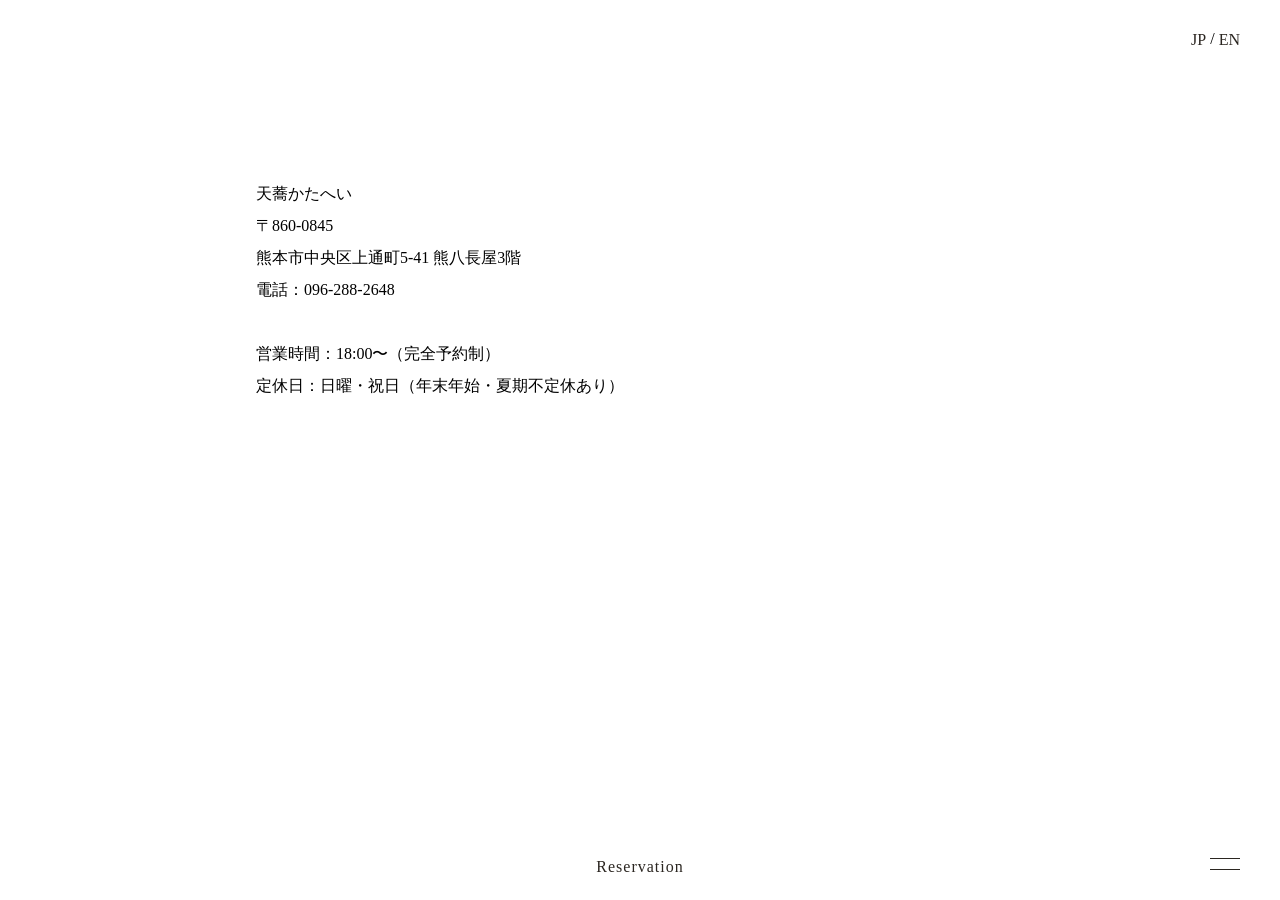
==== info.html @ 3621c2b4 "Add files via upload" ====
<!doctype html>
<html lang="ja" dir="ltr">

<head>
    <!-- TEST
    ウェブリンク
    img/favicon-32x32.svg
    ?●3 -->


	<meta charset="UTF-8">
	<meta http-equiv="X-UA-Compatible" content="IE=edge">
	<meta name="viewport" content="width=device-width, initial-scale=1.0">
	<meta name="format-detection" content="telephone=no">
	<title>TEST</title>
	<meta name="description"
		content="「天蕎かたへい」は、こだわりの蕎麦と天ぷらを楽しめる、落ち着いた雰囲気のお店です。素材の持ち味を大切にした丁寧な料理と、ゆっくりと食事を楽しめる空間が魅力。蕎麦好きはもちろん、上質な和食を味わいたい方にもおすすめです。
">
	<link rel="canonical" href="ウェブリンク/">
	<link rel="icon" sizes="192x192" href="img/favicon-32x32.svg" type="image/png">
	<link rel="shortcut icon" href="img/favicon-32x32.svg" type="image/png">
	<link rel="apple-touch-icon-precomposed" href="img/apple-touch-icon.svg">
	<meta name="msapplication-TileImage" content="img/favicon-32x32.svg">
	<meta name="msapplication-TileColor" content="#595757">

	<meta property="og:url" content="ウェブリンク/">
	<meta property="og:title" content="TEST">
	<meta property="og:type" content="website">
	<meta property="og:description"
		content="「天蕎かたへい」は、こだわりの蕎麦と天ぷらを楽しめる、落ち着いた雰囲気のお店です。素材の持ち味を大切にした丁寧な料理と、ゆっくりと食事を楽しめる空間が魅力。蕎麦好きはもちろん、上質な和食を味わいたい方にもおすすめです。
">
	<meta property="og:image" content="ウェブリンク/img/OGP_img.webp">
	<meta property="og:site_name" content="TEST">
	<meta property="og:locale" content="ja_JP" />

	<!-- css -->
	<link rel="stylesheet" href="css/cdn/reset.css">
	<link rel="stylesheet" href="css/cdn/swiper.css">

	<link rel="stylesheet" href="css/style.css?●3">

	<!-- js -->
	<script src="js/cdn/jquery.js?●3"></script>
	<script src="js/cdn/swiper.js?●3"></script>

    <!-- font -->
    <link
		href="https://fonts.googleapis.com/css2?family=Noto+Sans+JP:wght@400;700&family=Roboto:wght@400;700&display=swap"
		rel="stylesheet">
</head>


<body>


	<div class="hamburger">
		<button class="menu-toggle" id="menuToggle" aria-label="メニューを開く" aria-expanded="false">
			<span class="bar"></span>
			<span class="bar"></span>
		</button>
		<ul class="menu-list" id="menuList">
			<li><a href="message.html">MESSAGE</a></li>
			<li><a href="https://www.instagram.com/tensokatahei/">INSTAGRAM</a></li>
			<li><a href="info.html">INFO</a></li>
			<li><a href="photo.html">PHOTO</a></li>
		</ul>
	</div>

	<a class="reservation"
	href="reservation.html">Reservation</a>

	<div class="language-switch">
		<button type="button" data-lang="ja">JP</button>
		<span>/</span>
		<button type="button" data-lang="en">EN</button>
	</div>


	<!-- header -->
	<header class="header"></header>

	</header>
	<!-- header -->


	<!-- main -->
	<main  class="main">

		<div class="info">
			<div class="text">
				<p class="ja">
					天蕎かたへい
					<br>〒860-0845
					<br>熊本市中央区上通町5-41 熊八長屋3階 
					<br>電話：096-288-2648
					<br>
					<br>営業時間：18:00〜（完全予約制）
					<br>定休日：日曜・祝日（年末年始・夏期不定休あり）
					<br>　
				</p>
				<p class="en">
					Tenso Katahei
					<br>〒860-0845
					<br>5-41 Kamitori-machi, Chuo-ku, Kumamoto City, Kumamoto
					<br>Tel: 096-288-2648
					<br>
					<br>Hours: From 18:00 (Reservation required)
					<br>Closed: Sundays & Public Holidays
					<br>Additional irregular holidays may apply during the New Year and summer periods.
					<br>　
				</p>

			</div>

			<div class="map">
				<iframe src="https://www.google.com/maps/embed?pb=!1m18!1m12!1m3!1d3873.189259180158!2d130.70935477605056!3d32.80387538261233!2m3!1f0!2f0!3f0!3m2!1i1024!2i768!4f13.1!3m3!1m2!1s0x3540f5d0b34a7fe7%3A0x7b1da2dca8cfa050!2z5aSp6JWO44GL44Gf44G444GE!5e1!3m2!1sja!2sus!4v1788417337025!5m2!1sja!2sus"
				loading="lazy" referrerpolicy="strict-origin-when-cross-origin"></iframe>
			</div>
		</div>

	</main>
	<!-- main -->


	<!-- footer -->
	<footer class="footer">

	</footer>
	<!-- footer -->


	<script src="js/base.js?●3"></script>
	<script src="js/swi.js?●3"></script>
	


</body>

</html>
---- css/style.css ----
:root{
    --bg: #cfc8bd;
    --c1: #2b2621;
    --fontsize_1: 13px;
    --fontsize_2: 16px;

    /* ハンバーガーメニューボタン */
    --box-w: 30px;
    --box-h: 12px;
    --line-h: 1px;
    --x-angle: 0deg;
    --x-scale: 1;
    
}

@media screen and (min-width: 768px){
    :root{
        --fontsize_1: 16px;
    }
}



/*----------------------------------------------------------------------------------*/
/*----------------------------------------------------------------------------------*/
/*----------------------------------------------------------------------------------*/



/*----------------------------------------------------------------------------------*/
/*----------------------------------------------------------------------------------*/
/*----------------------------------------------------------------------------------*/



/* ハンバーガーメニューボタン */
.menu-toggle {
    position: absolute;
    right: 20px;
    bottom: 30px;
    width: var(--box-w);
    height: var(--box-h);
    cursor: pointer;
    background: none;
    border: none;
    padding: 0;
    display: block;

    z-index: 100;
}

.menu-toggle .bar {
    position: absolute;
    left: 0;
    width: var(--box-w);
    height: var(--line-h);
    background: var(--c1);
    transform-origin: center;
    transition: transform 0.45s cubic-bezier(0.65, 0, 0.35, 1);
}

.menu-toggle .bar:nth-child(1) { top: 0; }
.menu-toggle .bar:nth-child(2) { bottom: 0; }

/* ハンバーガーメニューボタン 開閉 */
.menu-toggle.is-open .bar:nth-child(1) {
    transform:
      translateY(calc((var(--box-h) - var(--line-h)) / 2))
      rotate(var(--x-angle))
      scaleX(var(--x-scale));
}

.menu-toggle.is-open .bar:nth-child(2) {
    transform:
      translateY(calc(-1 * (var(--box-h) - var(--line-h)) / 2))
      rotate(calc(-1 * var(--x-angle)))
      scaleX(var(--x-scale));
}

/* ハンバーガーメニューボタン メニュー項目 */
.menu-list {
    position: absolute;
    right: 20px;
    bottom: 90px;
    text-align: right;
    list-style: none;
    margin: 0;
    padding: 0;
    z-index: 2;
}

.menu-list li {
    margin-bottom: 26px;
    opacity: 0;
    transform: translateY(8px);
    transition: opacity 0.45s ease, transform 0.45s ease;
    pointer-events: none;
}

.menu-list li a {
    color: var(--c1);
    text-decoration: none;
    font-size: var(--fontsize_1);
    letter-spacing: 1px;
}

.menu-list li a:hover {
    opacity: 0.6;
}

/* ハンバーガーメニューボタン フェードイン */
.menu-toggle.is-open ~ .menu-list li {
    opacity: 1;
    transform: translateY(0);
    pointer-events: auto;
}

.menu-toggle.is-open ~ .menu-list li:nth-child(1) { transition-delay: 0.05s; }
.menu-toggle.is-open ~ .menu-list li:nth-child(2) { transition-delay: 0.12s; }
.menu-toggle.is-open ~ .menu-list li:nth-child(3) { transition-delay: 0.19s; }
.menu-toggle.is-open ~ .menu-list li:nth-child(4) { transition-delay: 0.26s; }

/* --------------------------------------- */
/* reservation */
.reservation{
    position: absolute;
    left: 50%;
    transform: translateX(-50%);
    bottom: 24px;
    color: var(--c1);
    text-decoration: none;
    font-size: var(--fontsize_1);
    letter-spacing: 1px;

    z-index: 100;
}

/* --------------------------------------- */
/* language-switch */
.language-switch {
    position: absolute;
    right: 20px;
    top: 30px;
    z-index: 100;
}

.language-switch button {
    color: var(--c1);
    background: none;
    border: none;
    padding: 0;
    cursor: pointer;
}

.en {
    display: none;
}



@media screen and (min-width: 768px){
    .menu-toggle {
        right: 40px;
    }

    .menu-list {
        right: 40px;
    }

    .language-switch {
        right: 40px;
    }

}

/*----------------------------------------------------------------------------------*/
/*----------------------------------------------------------------------------------*/
/*----------------------------------------------------------------------------------*/
/* message */


/* message-group */
.message-group{
    width: 90%;
    height: 80%;
    margin: 0 auto;
    padding: 0;

    position: fixed;
    top: 50%;
    left: 50%;
    transform: translate(-50%,-50%);

    overflow-y: auto;
    &::-webkit-scrollbar {
        display: none;
    }
    scrollbar-width: none;
    -ms-overflow-style: none;

    z-index: 1;
}

.message-group p{
    font-size: var(--fontsize_1);
    line-height: 2;
}

@media screen and (min-width: 768px){
    .message-group{
        width: 100%;
        height: 100%;
    }

    .message-group p{
        width: fit-content;
        margin: 100px auto;
    }
}



/*----------------------------------------------------------------------------------*/
/*----------------------------------------------------------------------------------*/
/*----------------------------------------------------------------------------------*/
/* info */

.info{
    width: 90%;
    height: 80%;
    margin: 0 auto;
    padding: 0;

    position: fixed;
    top: 50%;
    left: 50%;
    transform: translate(-50%,-50%);

    overflow-y: auto;
    &::-webkit-scrollbar {
        display: none;
    }
    scrollbar-width: none;
    -ms-overflow-style: none;

    z-index: 1;
}

.info > div{
    width: 100%;
    overflow: hidden;
}

/* .info > div.text{

} */

    .info > div.text p{
        font-size: var(--fontsize_1);
        line-height: 2;
    }

/* .info > div.map{
} */

    iframe[src*="www.google.com/maps/embed"] {
        aspect-ratio: 4 / 3;
        width: 100%;
        height: auto;
    }


@media screen and (min-width: 768px){
    .info{
        width: 60%;
        height: auto;
        margin: 0 auto;
        position: absolute;
        top: 50%;
        left: 50%;
        transform: translate(-50%,-50%);

        flex-direction: row;
    }

    .info > div{
        width: 50%;
    }
}


/*----------------------------------------------------------------------------------*/
/*----------------------------------------------------------------------------------*/
/*----------------------------------------------------------------------------------*/
/* photo */


.photo.swiper {
    width: 75%;
    height: 50%;
    margin: 0 auto;
    padding: 0;
    overflow: inherit;

    position: fixed;
    top: 50%;
    left: 50%;
    transform: translate(-50%,-50%);
}


.photo.swiper .swiper-wrapper{
    width: 100%;
}

.photo.swiper .swiper-slide {
    /* width: 90%;
    height: auto;
    margin: 0 auto;
    margin-left: 20px !important;
    padding: 0; */

    display: flex;
    justify-content: center;
    align-items: center;
    aspect-ratio: 4/3 !important;
}

.photo.swiper .swiper-slide img {
    width: 100%;
    height: 100%;
    object-fit: cover;
    display: block;
}



/*----------------------------------------------------------------------------------*/
/*----------------------------------------------------------------------------------*/
/*----------------------------------------------------------------------------------*/
/* reserve */

.reserve{
    width: 90%;
    height: auto;
    margin: 80px auto 0;
    padding: 0;
    position: relative;

    display: flex;
    flex-direction: column;

    text-align: center;
}

.reserve > p{
    font-size: var(--fontsize_1);
}

.box{
    width: 100%;
    height: auto;
    margin: 1rem auto 2.5rem;
    padding: 1rem 0;

    border: .5px solid #000;
}

.re_tel > a{
    width: 100%;
    display: flex;
    align-items: center;
    justify-content: center;
}

.re_tel > a p{
    font-size: 1,25em;
}

.re_tel > p{
    font-size: .5em;
}

.re_online{
    display: flex;
    flex-direction: row;
    justify-content: center;
    align-items: center;
}
.re_online.none{
    margin-bottom: 0 !important;
}

.re_online > div{
    width: 30% !important;
}

.re_online > div img{
    width: 30%;
}

.re_online > div.arw img{
    width: 25%;
}

.re_online > div.text{
    font-size: var(--fontsize_1);
}

.re_online > div.text span{
    font-size: .75em;
}


/* .re_online .img{
    width: 3rem;
    height: 3rem;
    aspect-ratio: 1/1;
}

.re_online .arw{
    width: 1rem;
    height: 1rem;
    aspect-ratio: 1/1;
} */

@media screen and (min-width: 768px){
    .reserve{
        width: 30%;
}
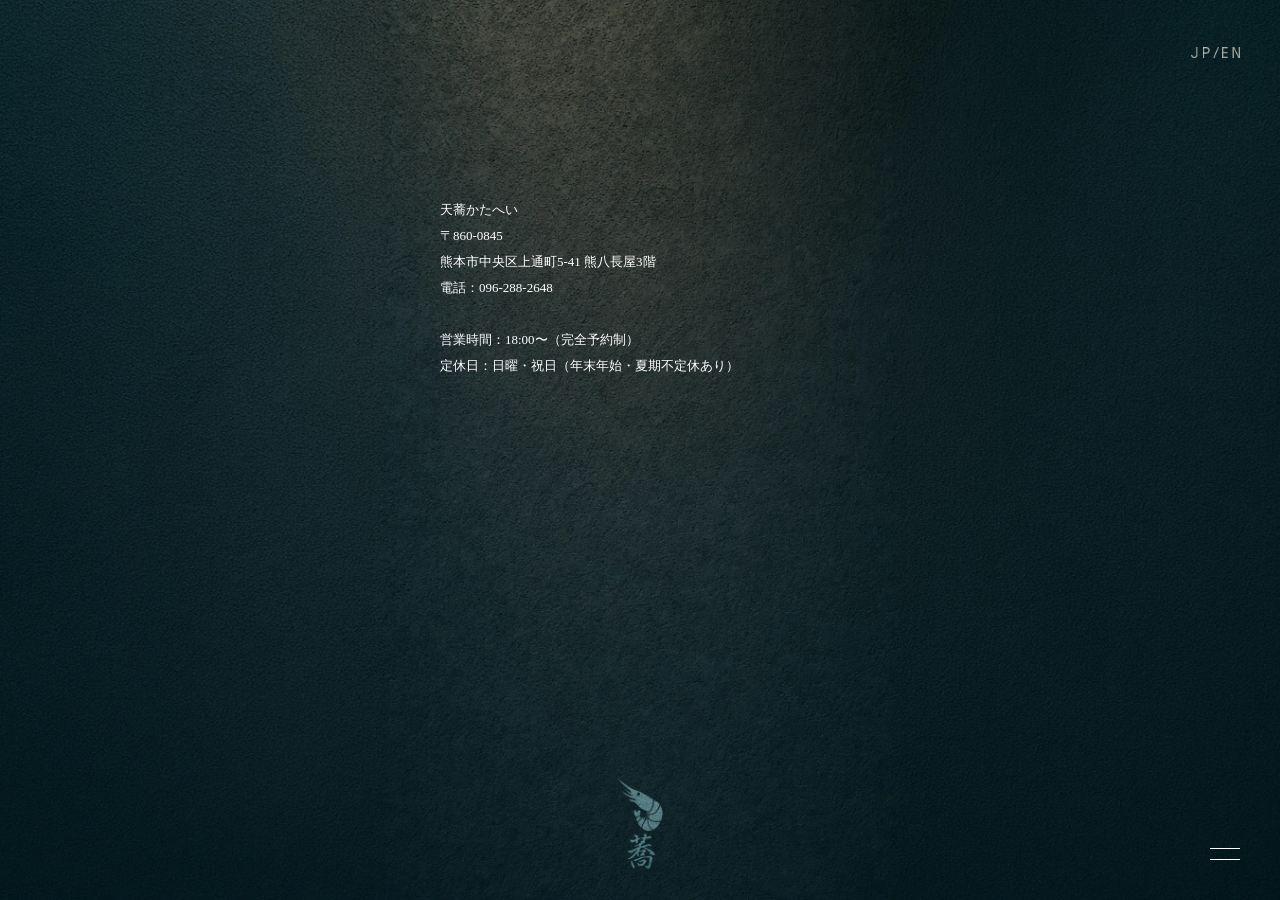
==== commit 9c6100c7: "Add files via upload" ====
--- a/info.html
+++ b/info.html
@@ -5,7 +5,7 @@
     <!-- TEST
     ウェブリンク
     img/favicon-32x32.svg
-    ?●3 -->
+    ?●4 -->
 
 
 	<meta charset="UTF-8">
@@ -37,11 +37,11 @@
 	<link rel="stylesheet" href="css/cdn/reset.css">
 	<link rel="stylesheet" href="css/cdn/swiper.css">
 
-	<link rel="stylesheet" href="css/style.css?●3">
+	<link rel="stylesheet" href="css/style.css?●4">
 
 	<!-- js -->
-	<script src="js/cdn/jquery.js?●3"></script>
-	<script src="js/cdn/swiper.js?●3"></script>
+	<script src="js/cdn/jquery.js?●4"></script>
+	<script src="js/cdn/swiper.js?●4"></script>
 
     <!-- font -->
     <link
@@ -59,20 +59,26 @@
 			<span class="bar"></span>
 		</button>
 		<ul class="menu-list" id="menuList">
-			<li><a href="message.html">MESSAGE</a></li>
-			<li><a href="https://www.instagram.com/tensokatahei/">INSTAGRAM</a></li>
-			<li><a href="info.html">INFO</a></li>
-			<li><a href="photo.html">PHOTO</a></li>
+			<li><a href="message.html">
+				<img class="" src="img/menu_message.webp" alt=""/></a></li>
+			<li><a href="https://www.instagram.com/tensokatahei/">
+				<img class="" src="img/menu_Instagram.webp" alt=""/></a></li>
+			<li><a href="info.html">
+				<img class="" src="img/menu_info.webp" alt=""/></a></li>
+			<li><a href="photo.html">
+				<img class="" src="img/menu_photo.webp" alt=""/></a></li>
 		</ul>
 	</div>
 
-	<a class="reservation"
-	href="reservation.html">Reservation</a>
+	<!-- <a class="reservation"
+	href="reservation.html">
+		<img class="" src="img/menu_reservation.webp" alt=""/>
+	</a> -->
 
 	<div class="language-switch">
-		<button type="button" data-lang="ja">JP</button>
-		<span>/</span>
-		<button type="button" data-lang="en">EN</button>
+		<button type="button" data-lang="ja"><img class="" src="img/photo_jp.webp" alt=""/></button>
+		<span><img class="" src="img/photo__.webp" alt=""/></span>
+		<button type="button" data-lang="en"><img class="" src="img/photo_en.webp" alt=""/></button>
 	</div>
 
 
@@ -129,10 +135,14 @@
 	<!-- footer -->
 
 
-	<script src="js/base.js?●3"></script>
-	<script src="js/swi.js?●3"></script>
+	<script src="js/base.js?●4"></script>
+	<script src="js/swi.js?●4"></script>
 	
-
+	<img
+		class="bg"
+		src="img/photo_bg.webp"
+		alt=""
+		/>
 
 </body>
 
--- a/css/style.css
+++ b/css/style.css
@@ -1,7 +1,8 @@
+
 
 :root{
-    --bg: #cfc8bd;
-    --c1: #2b2621;
+    --c1: #fff;
+    --c2: #000;
     --fontsize_1: 13px;
     --fontsize_2: 16px;
 
@@ -16,16 +17,52 @@
 
 @media screen and (min-width: 768px){
     :root{
-        --fontsize_1: 16px;
-    }
-}
-
-
-
-/*----------------------------------------------------------------------------------*/
-/*----------------------------------------------------------------------------------*/
-/*----------------------------------------------------------------------------------*/
-
+        
+    }
+}
+
+
+/*----------------------------------------------------------------------------------*/
+
+main{
+    z-index: 1;
+    position: relative;
+}
+
+
+/*----------------------------------------------------------------------------------*/
+/*----------------------------------------------------------------------------------*/
+/*----------------------------------------------------------------------------------*/
+
+.bg{
+    width: 101%;
+    height: 101%;
+    position: fixed;
+    top: 50%;
+    left: 50%;
+    transform: translate(-50%,-50%);
+    object-fit: cover;
+    z-index: 0;
+}
+
+a.reservation > img{
+    width: fit-content;
+    height: 15px;
+}
+
+.language-switch > button img,
+.language-switch > span img{
+    width: fit-content;
+    height: 11px;
+}
+.language-switch > span{
+    margin: 0 3px;
+}
+
+.menu-list a > img{
+    width: fit-content;
+    height: 11px;
+}
 
 
 /*----------------------------------------------------------------------------------*/
@@ -38,7 +75,7 @@
 .menu-toggle {
     position: absolute;
     right: 20px;
-    bottom: 30px;
+    bottom: 40px;
     width: var(--box-w);
     height: var(--box-h);
     cursor: pointer;
@@ -82,7 +119,7 @@
 .menu-list {
     position: absolute;
     right: 20px;
-    bottom: 90px;
+    bottom: 60px;
     text-align: right;
     list-style: none;
     margin: 0;
@@ -127,11 +164,7 @@
     position: absolute;
     left: 50%;
     transform: translateX(-50%);
-    bottom: 24px;
-    color: var(--c1);
-    text-decoration: none;
-    font-size: var(--fontsize_1);
-    letter-spacing: 1px;
+    bottom: 38px;
 
     z-index: 100;
 }
@@ -141,8 +174,13 @@
 .language-switch {
     position: absolute;
     right: 20px;
-    top: 30px;
+    top: 40px;
     z-index: 100;
+
+    display: flex;
+    flex-direction: row;
+    justify-content: center;
+    align-items: center;
 }
 
 .language-switch button {
@@ -179,10 +217,8 @@
 /*----------------------------------------------------------------------------------*/
 /* message */
 
-
-/* message-group */
-.message-group{
-    width: 90%;
+.message{
+    width: 100%;
     height: 80%;
     margin: 0 auto;
     padding: 0;
@@ -191,6 +227,10 @@
     top: 50%;
     left: 50%;
     transform: translate(-50%,-50%);
+
+    display: flex;
+    align-items: center;
+    justify-content: center;
 
     overflow-y: auto;
     &::-webkit-scrollbar {
@@ -202,21 +242,16 @@
     z-index: 1;
 }
 
-.message-group p{
-    font-size: var(--fontsize_1);
-    line-height: 2;
-}
-
-@media screen and (min-width: 768px){
-    .message-group{
-        width: 100%;
+.message img{
+    width: 75%;
+    height: auto;
+}
+
+@media screen and (min-width: 768px){
+    .message img{
+        width: fit-content;
         height: 100%;
     }
-
-    .message-group p{
-        width: fit-content;
-        margin: 100px auto;
-    }
 }
 
 
@@ -227,7 +262,7 @@
 /* info */
 
 .info{
-    width: 90%;
+    width: 100%;
     height: 80%;
     margin: 0 auto;
     padding: 0;
@@ -236,6 +271,11 @@
     top: 50%;
     left: 50%;
     transform: translate(-50%,-50%);
+
+    display: flex;
+    flex-direction: column;
+    justify-content: center;
+    align-items: center;
 
     overflow-y: auto;
     &::-webkit-scrollbar {
@@ -248,46 +288,28 @@
 }
 
 .info > div{
-    width: 100%;
+    width: 90%;
+    max-width: 400px;
+    margin: 0 auto;
     overflow: hidden;
-}
-
-/* .info > div.text{
-
-} */
-
-    .info > div.text p{
-        font-size: var(--fontsize_1);
-        line-height: 2;
-    }
-
-/* .info > div.map{
-} */
-
-    iframe[src*="www.google.com/maps/embed"] {
-        aspect-ratio: 4 / 3;
-        width: 100%;
-        height: auto;
-    }
-
+
+    color: var(--c1);
+    font-size: var(--fontsize_1);
+    line-height: 2;
+}
+
+iframe[src*="www.google.com/maps/embed"] {
+    aspect-ratio: 4 / 3;
+    width: 100%;
+    height: auto;
+}
 
 @media screen and (min-width: 768px){
     .info{
-        width: 60%;
-        height: auto;
-        margin: 0 auto;
-        position: absolute;
-        top: 50%;
-        left: 50%;
-        transform: translate(-50%,-50%);
-
-        flex-direction: row;
-    }
-
-    .info > div{
-        width: 50%;
-    }
-}
+        height: 75%;
+    }
+}
+
 
 
 /*----------------------------------------------------------------------------------*/
@@ -297,8 +319,8 @@
 
 
 .photo.swiper {
-    width: 75%;
-    height: 50%;
+    width: 100%;
+    height: fit-content;
     margin: 0 auto;
     padding: 0;
     overflow: inherit;
@@ -309,22 +331,15 @@
     transform: translate(-50%,-50%);
 }
 
-
 .photo.swiper .swiper-wrapper{
     width: 100%;
 }
 
 .photo.swiper .swiper-slide {
-    /* width: 90%;
-    height: auto;
-    margin: 0 auto;
-    margin-left: 20px !important;
-    padding: 0; */
-
-    display: flex;
-    justify-content: center;
-    align-items: center;
-    aspect-ratio: 4/3 !important;
+    display: flex;
+    justify-content: center;
+    align-items: center;
+    aspect-ratio: 1/1 !important;
 }
 
 .photo.swiper .swiper-slide img {
@@ -334,6 +349,11 @@
     display: block;
 }
 
+@media screen and (min-width: 768px){
+    .photo.swiper {
+        width: 30%;        
+    }
+}
 
 
 /*----------------------------------------------------------------------------------*/
@@ -342,29 +362,42 @@
 /* reserve */
 
 .reserve{
+    width: 100%;
+    height: 80%;
+    margin: 0 auto;
+    padding: 0;
+
+    position: fixed;
+    top: 50%;
+    left: 50%;
+    transform: translate(-50%,-50%);
+
+    display: flex;
+    flex-direction: column;
+    justify-content: center;
+    align-items: center;
+
+    overflow-y: auto;
+    &::-webkit-scrollbar {
+        display: none;
+    }
+    scrollbar-width: none;
+    -ms-overflow-style: none;
+
+    z-index: 1;
+
+    font-size: var(--fontsize_1);
+    text-align: center;
+    color: var(--c1);
+}
+
+.box{
     width: 90%;
     height: auto;
-    margin: 80px auto 0;
-    padding: 0;
-    position: relative;
-
-    display: flex;
-    flex-direction: column;
-
-    text-align: center;
-}
-
-.reserve > p{
-    font-size: var(--fontsize_1);
-}
-
-.box{
-    width: 100%;
-    height: auto;
-    margin: 1rem auto 2.5rem;
-    padding: 1rem 0;
-
-    border: .5px solid #000;
+    margin: 1rem auto;
+    padding: 1rem;
+
+    border: .5px solid #fff;
 }
 
 .re_tel > a{
@@ -411,19 +444,6 @@
 .re_online > div.text span{
     font-size: .75em;
 }
-
-
-/* .re_online .img{
-    width: 3rem;
-    height: 3rem;
-    aspect-ratio: 1/1;
-}
-
-.re_online .arw{
-    width: 1rem;
-    height: 1rem;
-    aspect-ratio: 1/1;
-} */
 
 @media screen and (min-width: 768px){
     .reserve{
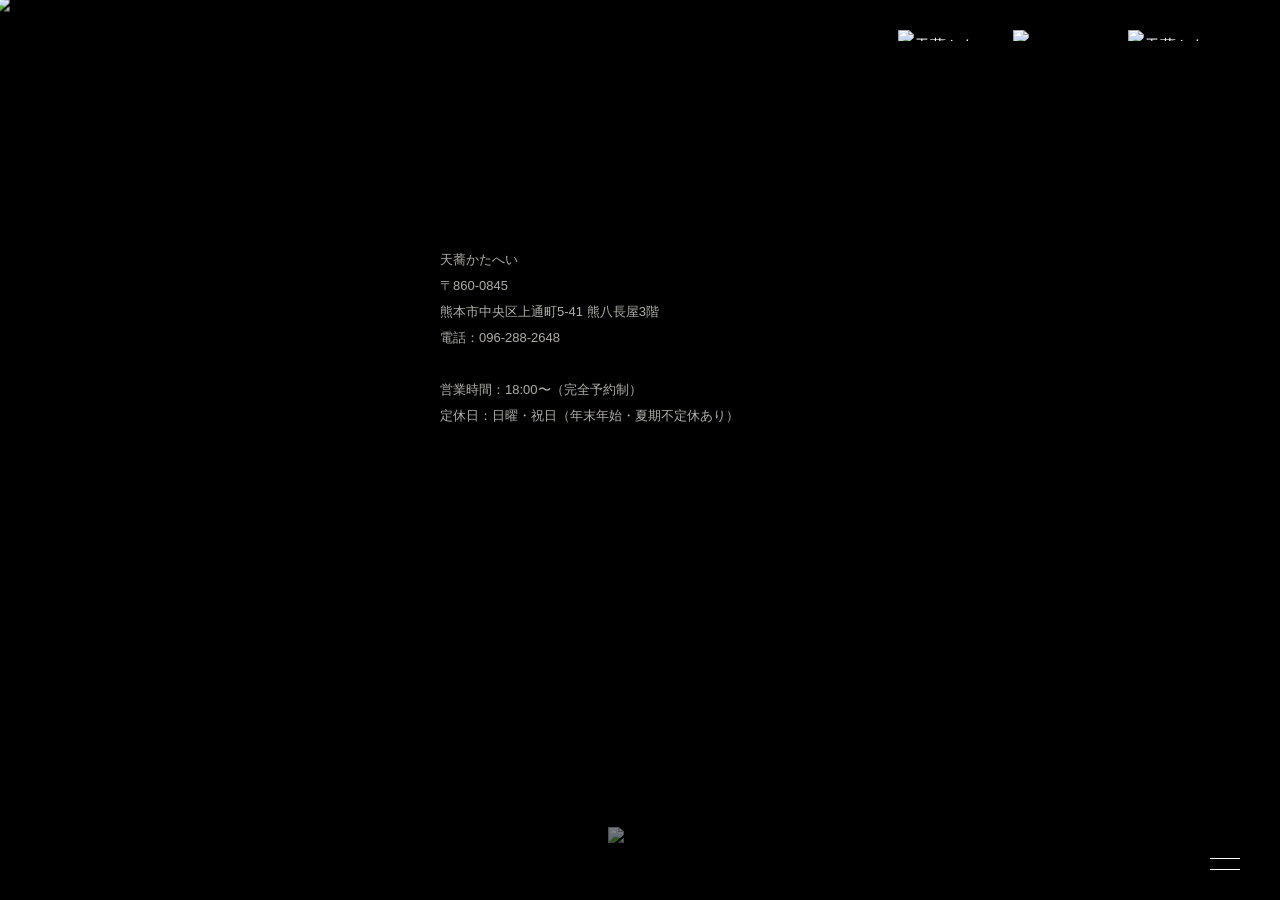
==== commit 3b49bb5a: "Add files via upload" ====
--- a/info.html
+++ b/info.html
@@ -5,7 +5,7 @@
     <!-- TEST
     ウェブリンク
     img/favicon-32x32.svg
-    ?●4 -->
+    ?●7 -->
 
 
 	<meta charset="UTF-8">
@@ -37,11 +37,11 @@
 	<link rel="stylesheet" href="css/cdn/reset.css">
 	<link rel="stylesheet" href="css/cdn/swiper.css">
 
-	<link rel="stylesheet" href="css/style.css?●4">
+	<link rel="stylesheet" href="css/style.css?●7">
 
 	<!-- js -->
-	<script src="js/cdn/jquery.js?●4"></script>
-	<script src="js/cdn/swiper.js?●4"></script>
+	<script src="js/cdn/jquery.js?●7"></script>
+	<script src="js/cdn/swiper.js?●7"></script>
 
     <!-- font -->
     <link
@@ -59,26 +59,33 @@
 			<span class="bar"></span>
 		</button>
 		<ul class="menu-list" id="menuList">
+			<li><a href="index.html">
+				<img class="" src="image/menu/HOME.webp" alt="HOME"/></a></li>
 			<li><a href="message.html">
-				<img class="" src="img/menu_message.webp" alt=""/></a></li>
+				<img class="" src="image/menu/MESSAGE.webp" alt="MESSAGE"/></a></li>
+			<li><a href="info.html">
+				<img class="" src="image/menu/INFO.webp" alt="INFO"/></a></li>
+			<li><a href="reservation.html">
+				<img class="" src="image/menu/RESERVATION.webp" alt="RESERVATION"/></a></li>
 			<li><a href="https://www.instagram.com/tensokatahei/">
-				<img class="" src="img/menu_Instagram.webp" alt=""/></a></li>
-			<li><a href="info.html">
-				<img class="" src="img/menu_info.webp" alt=""/></a></li>
+				<img class="" src="image/menu/INSTAGRAM.webp" alt="INSTAGRAM"/></a></li>
 			<li><a href="photo.html">
-				<img class="" src="img/menu_photo.webp" alt=""/></a></li>
+				<img class="" src="image/menu/PHOTO.webp" alt="PHOTO"/></a></li>
 		</ul>
 	</div>
 
-	<!-- <a class="reservation"
-	href="reservation.html">
-		<img class="" src="img/menu_reservation.webp" alt=""/>
-	</a> -->
+	<a class="reservation"
+	href="index.html">
+		<img class="home" src="image/menu/logo.webp" alt="HOME"/>
+	</a>
 
 	<div class="language-switch">
-		<button type="button" data-lang="ja"><img class="" src="img/photo_jp.webp" alt=""/></button>
-		<span><img class="" src="img/photo__.webp" alt=""/></span>
-		<button type="button" data-lang="en"><img class="" src="img/photo_en.webp" alt=""/></button>
+		<button type="button" data-lang="ja"><img class="" 
+			src="image/all_j_jp_en.webp" alt="天蕎かたへい"/></button>
+		<span><img class="" 
+			src="image/all___jp_en.webp" alt="天蕎かたへい"/></span>
+		<button type="button" data-lang="en"><img class="" 
+			src="image/all_e_jp_en.webp" alt="天蕎かたへい"/></button>
 	</div>
 
 
@@ -92,35 +99,29 @@
 	<!-- main -->
 	<main  class="main">
 
-		<div class="info">
+		<div class="fixebox info">
 			<div class="text">
-				<p class="ja">
-					天蕎かたへい
-					<br>〒860-0845
-					<br>熊本市中央区上通町5-41 熊八長屋3階 
-					<br>電話：096-288-2648
-					<br>
-					<br>営業時間：18:00〜（完全予約制）
-					<br>定休日：日曜・祝日（年末年始・夏期不定休あり）
-					<br>　
+				<p>
+					<span  class="ja">
+						天蕎かたへい<br>〒860-0845<br>熊本市中央区上通町5-41 熊八長屋3階<br>電話：<a href="tel:096-288-2648">096-288-2648</a><br><br>営業時間：18:00〜（完全予約制）<br>定休日：日曜・祝日（年末年始・夏期不定休あり）<br>　
+					</span>
+					<span  class="en">
+						Tenso Katahei<br>〒860-0845<br>5-41 Kamitori-machi, Chuo-ku, Kumamoto City, Kumamoto<br>Tel : <a href="tel:096-288-2648">096-288-2648</a><br><br>Hours : From 18:00 (Reservation required)<br>Closed : Sundays & Public Holidays<br>Additional irregular holidays may apply during the New Year and summer periods.<br>　
+					</span>
 				</p>
-				<p class="en">
-					Tenso Katahei
-					<br>〒860-0845
-					<br>5-41 Kamitori-machi, Chuo-ku, Kumamoto City, Kumamoto
-					<br>Tel: 096-288-2648
-					<br>
-					<br>Hours: From 18:00 (Reservation required)
-					<br>Closed: Sundays & Public Holidays
-					<br>Additional irregular holidays may apply during the New Year and summer periods.
-					<br>　
-				</p>
-
 			</div>
 
 			<div class="map">
-				<iframe src="https://www.google.com/maps/embed?pb=!1m18!1m12!1m3!1d3873.189259180158!2d130.70935477605056!3d32.80387538261233!2m3!1f0!2f0!3f0!3m2!1i1024!2i768!4f13.1!3m3!1m2!1s0x3540f5d0b34a7fe7%3A0x7b1da2dca8cfa050!2z5aSp6JWO44GL44Gf44G444GE!5e1!3m2!1sja!2sus!4v1788417337025!5m2!1sja!2sus"
+				<iframe src="https://www.google.com/maps/embed?pb=!1m18!1m12!1m3!1d3353.562008944482!2d130.70935477566385!3d32.80387087365248!2m3!1f0!2f0!3f0!3m2!1i1024!2i768!4f13.1!3m3!1m2!1s0x3540f5d0b34a7fe7%3A0x7b1da2dca8cfa050!2z5aSp6JWO44GL44Gf44G444GE!5e0!3m2!1sja!2sjp!4v1788482009441!5m2!1sja!2sjp"
 				loading="lazy" referrerpolicy="strict-origin-when-cross-origin"></iframe>
+
+				<!-- <iframe src="https://www.google.com/maps/embed?pb=!1m18!1m12!1m3!1d3353.562008944482!2d130.70935477566385!3d32.80387087365248!2m3!1f0!2f0!3f0!3m2!1i1024!2i768!4f13.1!3m3!1m2!1s0x3540f5d0b34a7fe7%3A0x7b1da2dca8cfa050!2z5aSp6JWO44GL44Gf44G444GE!5e0!3m2!1sja!2sjp!4v1788482009441!5m2!1sja!2sjp"
+				loading="lazy" referrerpolicy="strict-origin-when-cross-origin"
+				style="filter:grayscale(100%);-webkit-filter:grayscale(100%)"></iframe> -->
+
+				<!-- <iframe src="https://www.google.com/maps/embed?pb=!1m18!1m12!1m3!1d3353.562008944482!2d130.70935477566385!3d32.80387087365248!2m3!1f0!2f0!3f0!3m2!1i1024!2i768!4f13.1!3m3!1m2!1s0x3540f5d0b34a7fe7%3A0x7b1da2dca8cfa050!2z5aSp6JWO44GL44Gf44G444GE!5e0!3m2!1sja!2sjp!4v1788482009441!5m2!1sja!2sjp"
+				loading="lazy" referrerpolicy="strict-origin-when-cross-origin"
+				style="filter: grayscale(100%) invert(93%) sepia(34%) hue-rotate(151deg) saturate(381%) brightness(86%) contrast(89%);"></iframe> -->
 			</div>
 		</div>
 
@@ -135,14 +136,11 @@
 	<!-- footer -->
 
 
-	<script src="js/base.js?●4"></script>
-	<script src="js/swi.js?●4"></script>
-	
-	<img
-		class="bg"
-		src="img/photo_bg.webp"
-		alt=""
-		/>
+	<img class="bg" src="image/all_bg.webp" alt="天蕎かたへい"/>
+
+
+	<script src="js/base.js?●7"></script>
+	<script src="js/swi.js?●7"></script>
 
 </body>
 
--- a/css/style.css
+++ b/css/style.css
@@ -1,8 +1,7 @@
-
-
 :root{
     --c1: #fff;
     --c2: #000;
+    --c3: #b0afa8;
     --fontsize_1: 13px;
     --fontsize_2: 16px;
 
@@ -15,25 +14,38 @@
     
 }
 
-@media screen and (min-width: 768px){
+/* @media screen and (min-width: 768px){
     :root{
         
     }
-}
-
-
-/*----------------------------------------------------------------------------------*/
+} */
+
+/* --------------------------------------- */
+/* --------------------------------------- */
+/* --------------------------------------- */
+
+body{
+    font-family: 'Roboto', 'Noto Sans JP', sans-serif;
+    background: #000;
+    line-height: 2;
+}
 
 main{
+    overflow: hidden;
     z-index: 1;
     position: relative;
 }
 
-
-/*----------------------------------------------------------------------------------*/
-/*----------------------------------------------------------------------------------*/
-/*----------------------------------------------------------------------------------*/
-
+.pc{display: none;}
+.sp{display: block;}
+
+@media screen and (min-width: 768px){
+    .pc{display: block !important;}
+    .sp{display: none !important;}
+}
+
+/* --------------------------------------- */
+/* bg */
 .bg{
     width: 101%;
     height: 101%;
@@ -45,14 +57,21 @@
     z-index: 0;
 }
 
+/* --------------------------------------- */
+/* menu */
 a.reservation > img{
-    width: fit-content;
+    width: auto;
     height: 15px;
+}
+
+a.reservation > img.home{
+    height: 45px;
+    opacity: .5;
 }
 
 .language-switch > button img,
 .language-switch > span img{
-    width: fit-content;
+    width: auto;
     height: 11px;
 }
 .language-switch > span{
@@ -60,22 +79,31 @@
 }
 
 .menu-list a > img{
-    width: fit-content;
+    width: auto;
     height: 11px;
-}
-
-
-/*----------------------------------------------------------------------------------*/
-/*----------------------------------------------------------------------------------*/
-/*----------------------------------------------------------------------------------*/
-
-
-
+    position: relative;
+    z-index: 1;
+}
+
+/* --------------------------------------- */
+/* reservation */
+.reservation{
+    position: absolute;
+    left: 50%;
+    transform: translateX(-50%);
+    bottom: 28px;
+
+    display: flex;
+
+    z-index: 100;
+}
+
+/* --------------------------------------- */
 /* ハンバーガーメニューボタン */
 .menu-toggle {
-    position: absolute;
-    right: 20px;
-    bottom: 40px;
+    position: fixed;
+    right: 15px;
+    bottom: 30px;
     width: var(--box-w);
     height: var(--box-h);
     cursor: pointer;
@@ -100,6 +128,7 @@
 .menu-toggle .bar:nth-child(1) { top: 0; }
 .menu-toggle .bar:nth-child(2) { bottom: 0; }
 
+/* --------------------------------------- */
 /* ハンバーガーメニューボタン 開閉 */
 .menu-toggle.is-open .bar:nth-child(1) {
     transform:
@@ -115,10 +144,11 @@
       scaleX(var(--x-scale));
 }
 
+/* --------------------------------------- */
 /* ハンバーガーメニューボタン メニュー項目 */
 .menu-list {
-    position: absolute;
-    right: 20px;
+    position: fixed;
+    right: 15px;
     bottom: 60px;
     text-align: right;
     list-style: none;
@@ -140,12 +170,35 @@
     text-decoration: none;
     font-size: var(--fontsize_1);
     letter-spacing: 1px;
+
+    position: relative;
+    display: inline-block;
+}
+
+/* あああああああああああああああああああああああああああああああああああああああああ */
+/* あああああああああああああああああああああああああああああああああああああああああ */
+/* あああああああああああああああああああああああああああああああああああああああああ */
+/* あああああああああああああああああああああああああああああああああああああああああ */
+/* あああああああああああああああああああああああああああああああああああああああああ */
+/* あああああああああああああああああああああああああああああああああああああああああ */
+
+.menu-list li a::before {
+    content: "";
+    position: absolute;
+    left: -2px;
+    top: 16px;
+    width: 100%;
+    height: 15px;
+    background: #000;
+    opacity: .25;
+    z-index: 0;
 }
 
 .menu-list li a:hover {
     opacity: 0.6;
 }
 
+/* --------------------------------------- */
 /* ハンバーガーメニューボタン フェードイン */
 .menu-toggle.is-open ~ .menu-list li {
     opacity: 1;
@@ -154,27 +207,18 @@
 }
 
 .menu-toggle.is-open ~ .menu-list li:nth-child(1) { transition-delay: 0.05s; }
-.menu-toggle.is-open ~ .menu-list li:nth-child(2) { transition-delay: 0.12s; }
-.menu-toggle.is-open ~ .menu-list li:nth-child(3) { transition-delay: 0.19s; }
-.menu-toggle.is-open ~ .menu-list li:nth-child(4) { transition-delay: 0.26s; }
-
-/* --------------------------------------- */
-/* reservation */
-.reservation{
-    position: absolute;
-    left: 50%;
-    transform: translateX(-50%);
-    bottom: 38px;
-
-    z-index: 100;
-}
+.menu-toggle.is-open ~ .menu-list li:nth-child(2) { transition-delay: 0.10s; }
+.menu-toggle.is-open ~ .menu-list li:nth-child(3) { transition-delay: 0.15s; }
+.menu-toggle.is-open ~ .menu-list li:nth-child(4) { transition-delay: 0.20s; }
+.menu-toggle.is-open ~ .menu-list li:nth-child(5) { transition-delay: 0.25s; }
+.menu-toggle.is-open ~ .menu-list li:nth-child(6) { transition-delay: 0.30s; }
 
 /* --------------------------------------- */
 /* language-switch */
 .language-switch {
     position: absolute;
-    right: 20px;
-    top: 40px;
+    right: 15px;
+    top: 30px;
     z-index: 100;
 
     display: flex;
@@ -189,13 +233,16 @@
     border: none;
     padding: 0;
     cursor: pointer;
-}
-
+    display: inline;
+}
+
+.language-switch button,
+.language-switch span{
+    display: flex;
+}
 .en {
     display: none;
 }
-
-
 
 @media screen and (min-width: 768px){
     .menu-toggle {
@@ -212,14 +259,11 @@
 
 }
 
-/*----------------------------------------------------------------------------------*/
-/*----------------------------------------------------------------------------------*/
-/*----------------------------------------------------------------------------------*/
-/* message */
-
-.message{
-    width: 100%;
-    height: 80%;
+/* --------------------------------------- */
+/* fixebox */
+.fixebox{
+    width: 100%;
+    height: 75%;
     margin: 0 auto;
     padding: 0;
 
@@ -242,85 +286,85 @@
     z-index: 1;
 }
 
-.message img{
-    width: 75%;
-    height: auto;
-}
-
-@media screen and (min-width: 768px){
-    .message img{
-        width: fit-content;
-        height: 100%;
-    }
-}
-
-
-
-/*----------------------------------------------------------------------------------*/
-/*----------------------------------------------------------------------------------*/
-/*----------------------------------------------------------------------------------*/
-/* info */
-
-.info{
-    width: 100%;
-    height: 80%;
+/*----------------------------------------------------------------------------------*/
+/*----------------------------------------------------------------------------------*/
+/*----------------------------------------------------------------------------------*/
+/* index */
+
+.index.swiper {
+    width: 100%;
+    height: 100%;
     margin: 0 auto;
     padding: 0;
+    overflow: inherit;
 
     position: fixed;
     top: 50%;
     left: 50%;
     transform: translate(-50%,-50%);
 
-    display: flex;
-    flex-direction: column;
+    z-index: 1;
+}
+
+.index.swiper .swiper-slide {
+    display: flex;
     justify-content: center;
     align-items: center;
-
-    overflow-y: auto;
-    &::-webkit-scrollbar {
-        display: none;
-    }
-    scrollbar-width: none;
-    -ms-overflow-style: none;
-
-    z-index: 1;
-}
-
-.info > div{
+}
+
+.index.swiper .swiper-slide img {
+    width: 100%;
+    height: 100%;
+    object-fit: cover;
+    display: block;
+}
+
+/*----------------------------------------------------------------------------------*/
+/*----------------------------------------------------------------------------------*/
+/*----------------------------------------------------------------------------------*/
+/* message */
+
+.fixebox.message img{
+    width: auto;
+    height: 100%;
+}
+
+/*----------------------------------------------------------------------------------*/
+/*----------------------------------------------------------------------------------*/
+/*----------------------------------------------------------------------------------*/
+/* info */
+
+.fixebox.info{
+    align-items: center !important;
+    justify-content: center !important;
+    flex-direction: column !important;
+}
+
+.fixebox.info > div{
     width: 90%;
     max-width: 400px;
     margin: 0 auto;
+    padding: 0;
     overflow: hidden;
 
-    color: var(--c1);
+    color: var(--c3);
     font-size: var(--fontsize_1);
-    line-height: 2;
 }
 
 iframe[src*="www.google.com/maps/embed"] {
-    aspect-ratio: 4 / 3;
+    aspect-ratio: 4 / 2;
     width: 100%;
     height: auto;
 }
 
-@media screen and (min-width: 768px){
-    .info{
-        height: 75%;
-    }
-}
-
-
-
 /*----------------------------------------------------------------------------------*/
 /*----------------------------------------------------------------------------------*/
 /*----------------------------------------------------------------------------------*/
 /* photo */
 
-
 .photo.swiper {
     width: 100%;
-    height: fit-content;
+    height: auto;
     margin: 0 auto;
     padding: 0;
     overflow: inherit;
@@ -361,91 +405,68 @@
 /*----------------------------------------------------------------------------------*/
 /* reserve */
 
-.reserve{
-    width: 100%;
-    height: 80%;
+.fixebox.reserve{
+    align-items: center !important;
+    justify-content: center !important;
+    flex-direction: column !important;
+
+    font-size: var(--fontsize_1);
+    color: var(--c3);
+}
+
+.fixebox.reserve .reservebox:nth-child(n + 2){
+    margin-top: 1rem;
+}
+
+.reservebox{
+    width: 90%;
+    max-width: 400px;
     margin: 0 auto;
-    padding: 0;
-
-    position: fixed;
-    top: 50%;
-    left: 50%;
-    transform: translate(-50%,-50%);
-
-    display: flex;
-    flex-direction: column;
-    justify-content: center;
-    align-items: center;
-
-    overflow-y: auto;
-    &::-webkit-scrollbar {
-        display: none;
-    }
-    scrollbar-width: none;
-    -ms-overflow-style: none;
-
-    z-index: 1;
-
-    font-size: var(--fontsize_1);
+    padding: 1rem;
+    overflow: hidden;
+
     text-align: center;
-    color: var(--c1);
-}
-
-.box{
-    width: 90%;
-    height: auto;
-    margin: 1rem auto;
-    padding: 1rem;
-
-    border: .5px solid #fff;
-}
-
-.re_tel > a{
-    width: 100%;
+
+    border: 1px solid #b0afa8;
+}
+
+.reservebox > a{
     display: flex;
     align-items: center;
     justify-content: center;
-}
-
-.re_tel > a p{
-    font-size: 1,25em;
-}
-
-.re_tel > p{
-    font-size: .5em;
-}
-
-.re_online{
-    display: flex;
-    flex-direction: row;
-    justify-content: center;
-    align-items: center;
-}
-.re_online.none{
-    margin-bottom: 0 !important;
-}
-
-.re_online > div{
-    width: 30% !important;
-}
-
-.re_online > div img{
-    width: 30%;
-}
-
-.re_online > div.arw img{
-    width: 25%;
-}
-
-.re_online > div.text{
-    font-size: var(--fontsize_1);
-}
-
-.re_online > div.text span{
-    font-size: .75em;
-}
-
-@media screen and (min-width: 768px){
-    .reserve{
-        width: 30%;
+    position: relative;
+}
+
+.reservebox > a p{font-size: 1.5em;}
+.reservebox.tel > a img{
+    width: 1.25rem;
+    height: auto;
+}
+.reservebox.onl > a img:nth-child(1) {
+    width: auto;
+    height: 1.25rem;
+    margin-bottom: .25rem;
+}
+.reservebox.onl > a img:nth-child(2) {
+    width: 1.5rem;
+    height: auto;
+}
+.reservebox .sbtitle{font-size: .75em;}
+
+.tenmetu{
+    position: absolute;
+    top: 50%;
+    right: 7.5%;
+    transform: translateY(-50%);
+    animation-name: smooth-fadein-out;
+    animation-duration: 1.5s;
+    animation-timing-function: ease;
+    animation-delay: 0s;
+    animation-iteration-count: infinite;
+    animation-direction: alternate;
+}
+
+@keyframes smooth-fadein-out {
+  0% {opacity: 0;}
+  100% {opacity: 1;}
 }
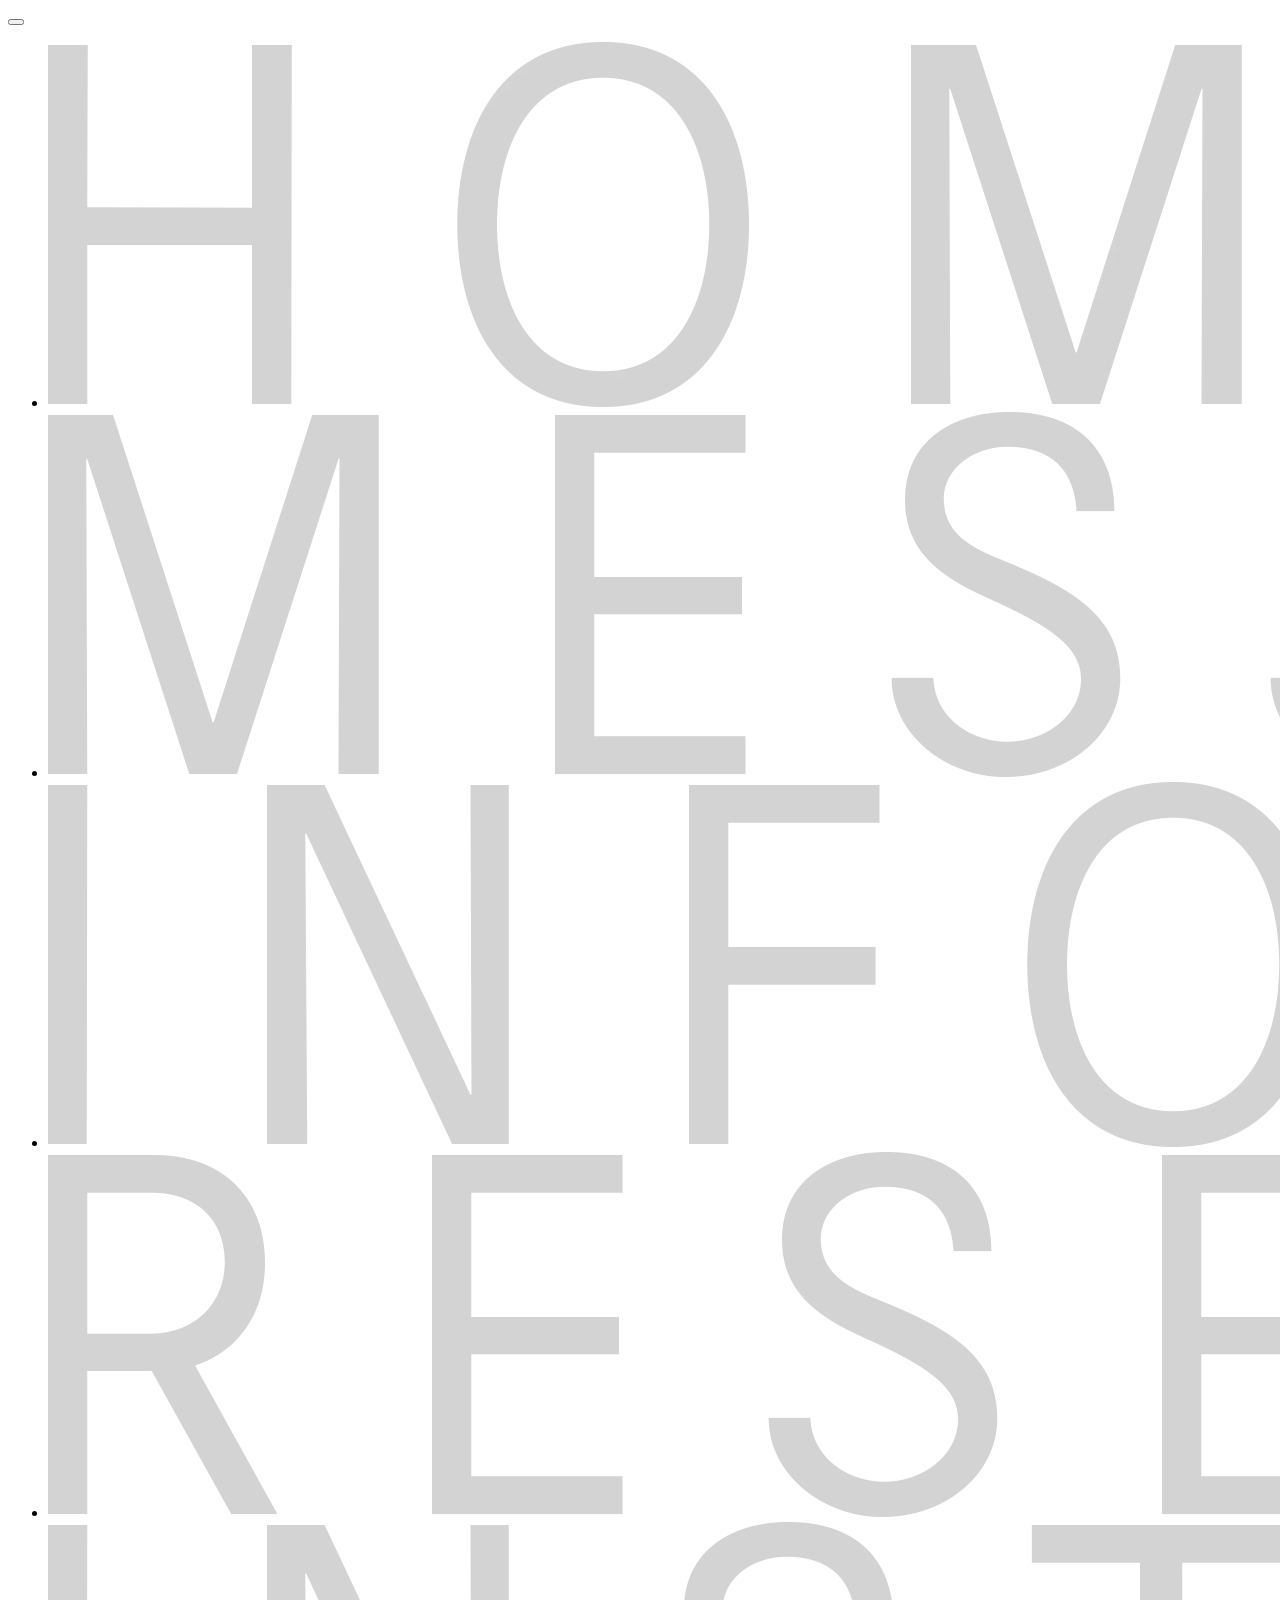
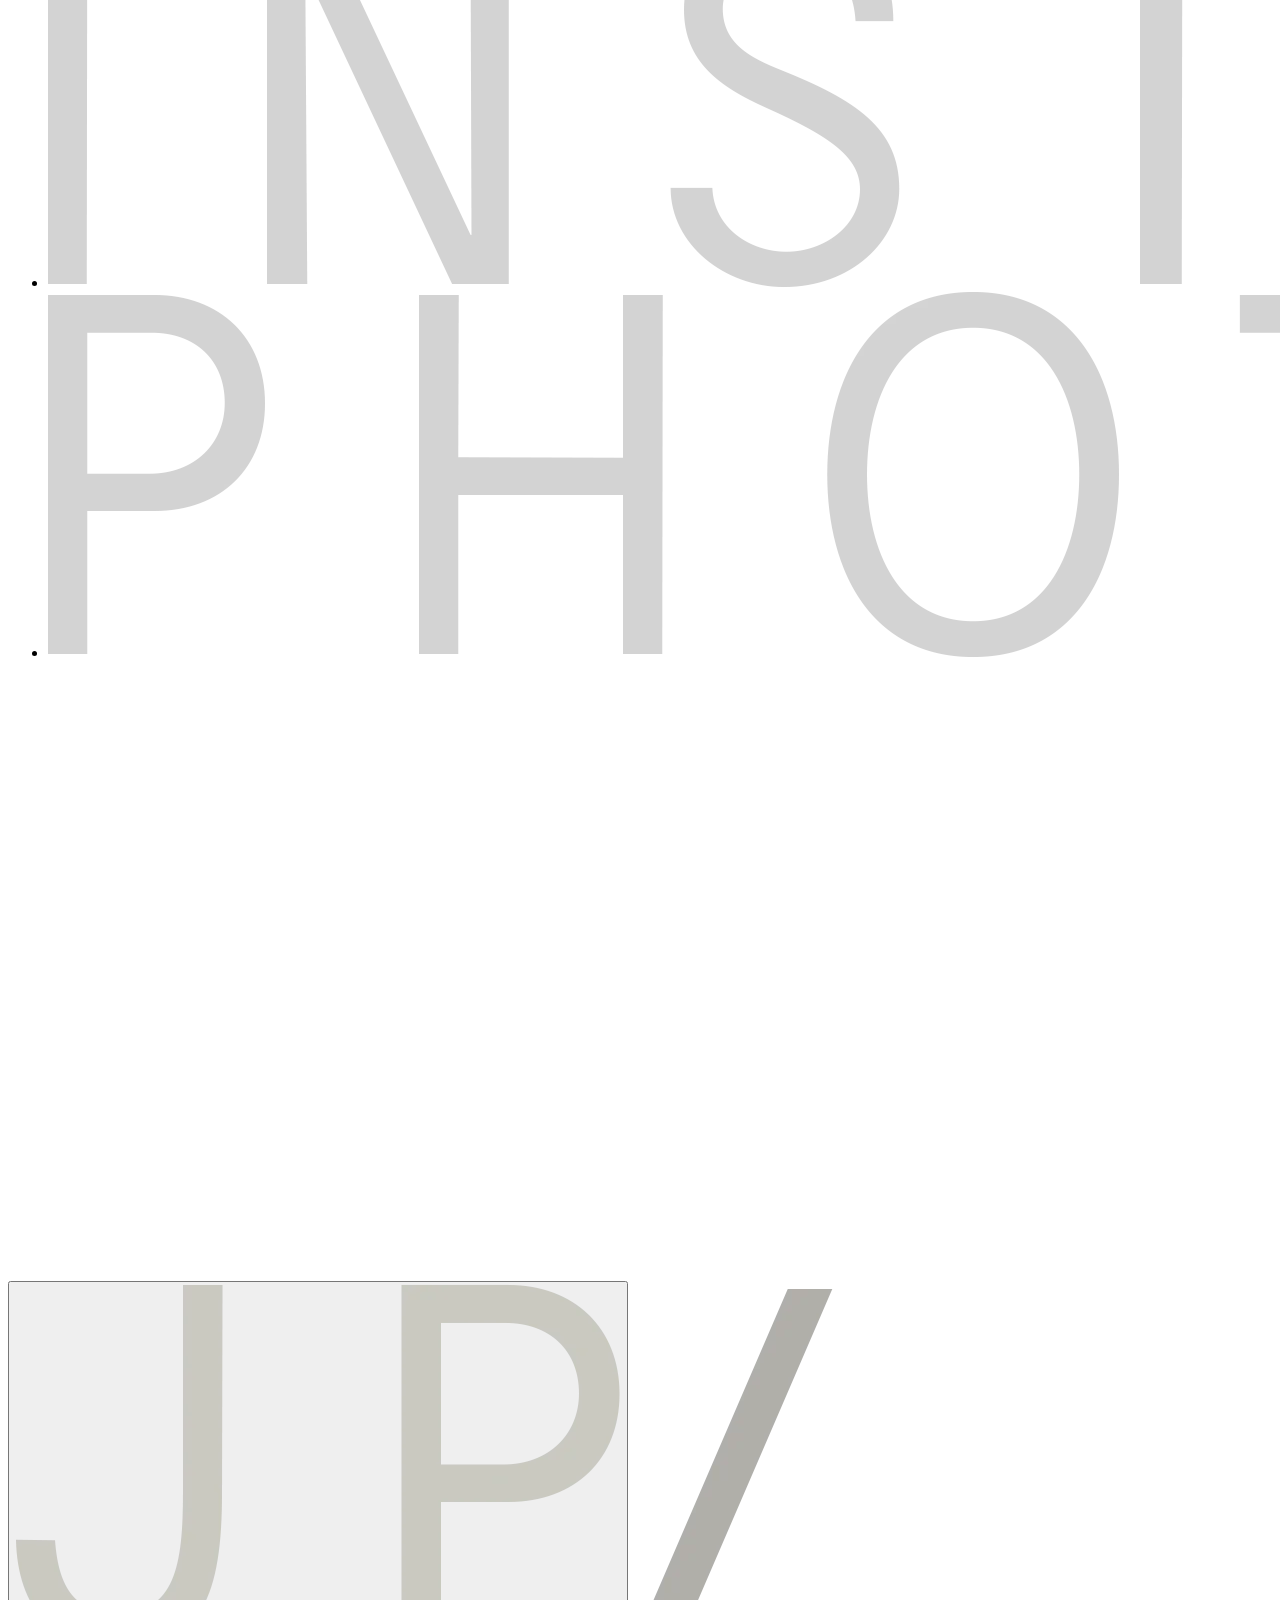
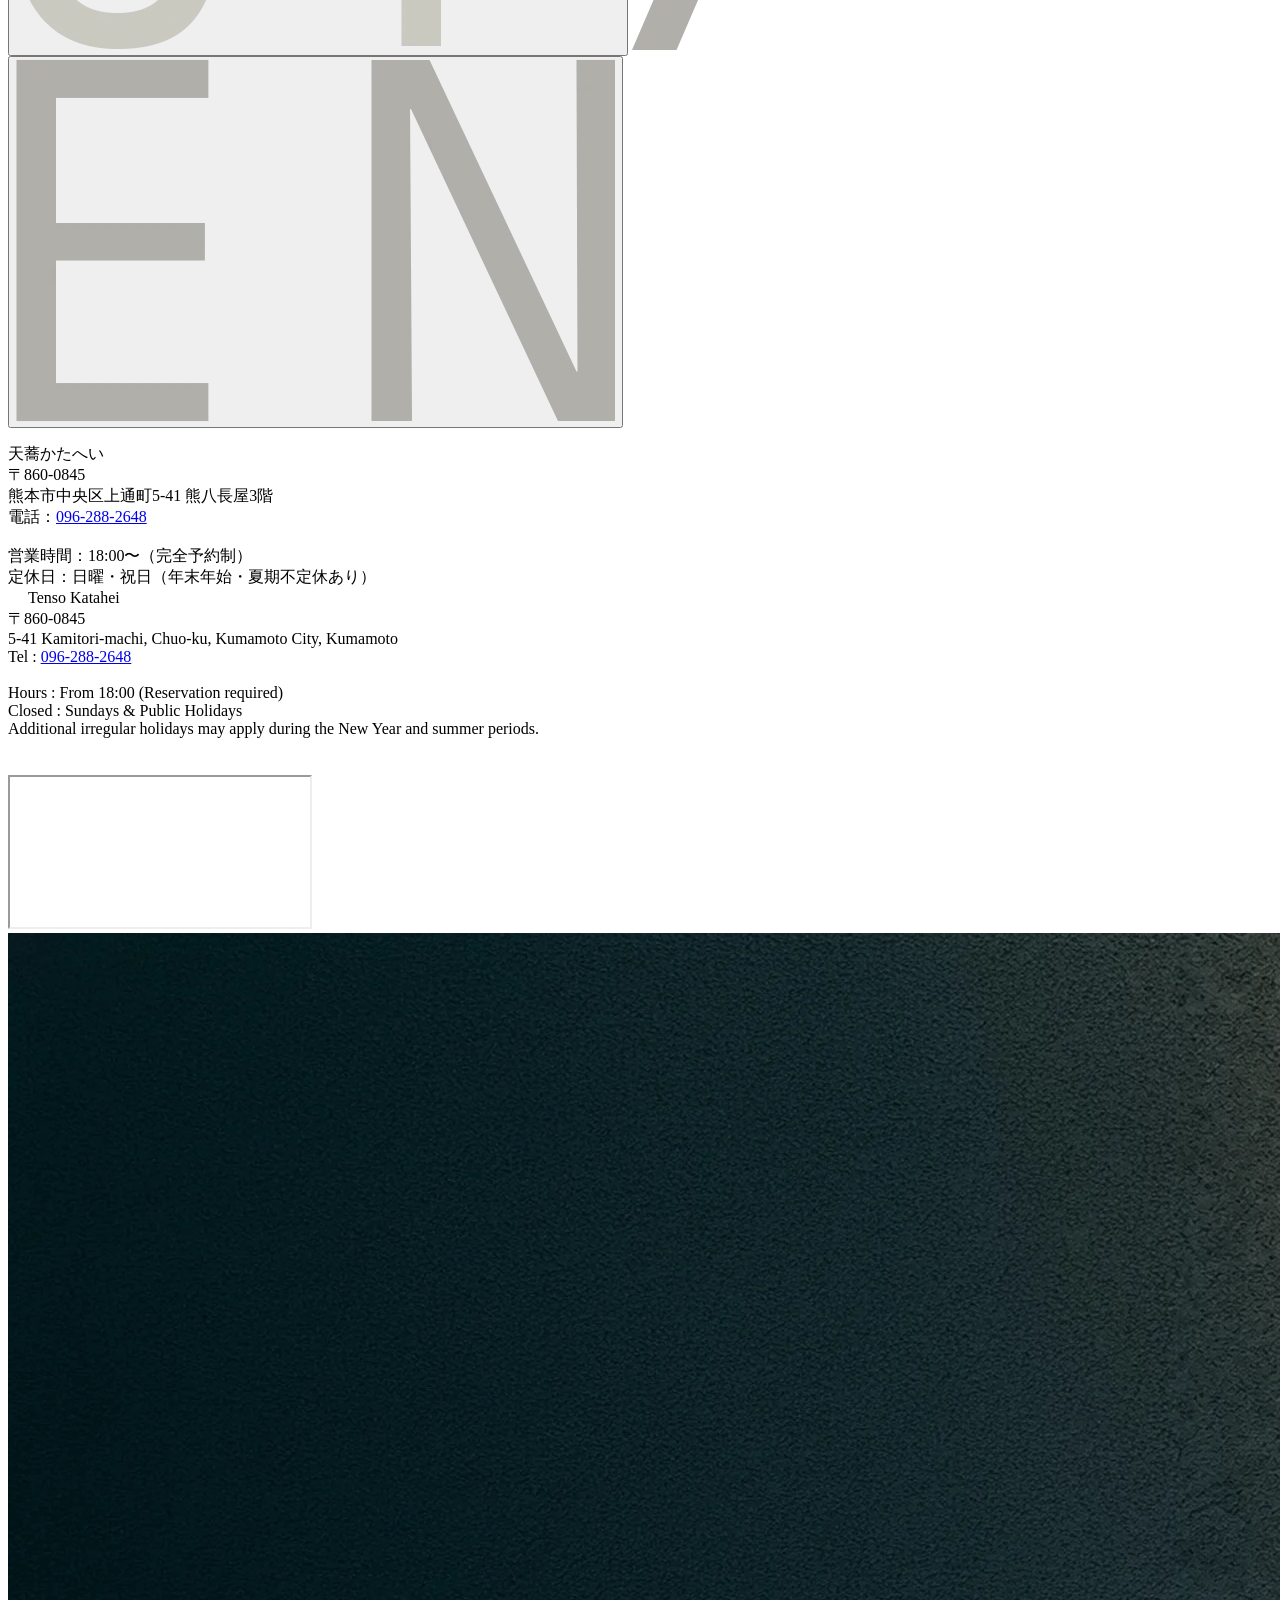
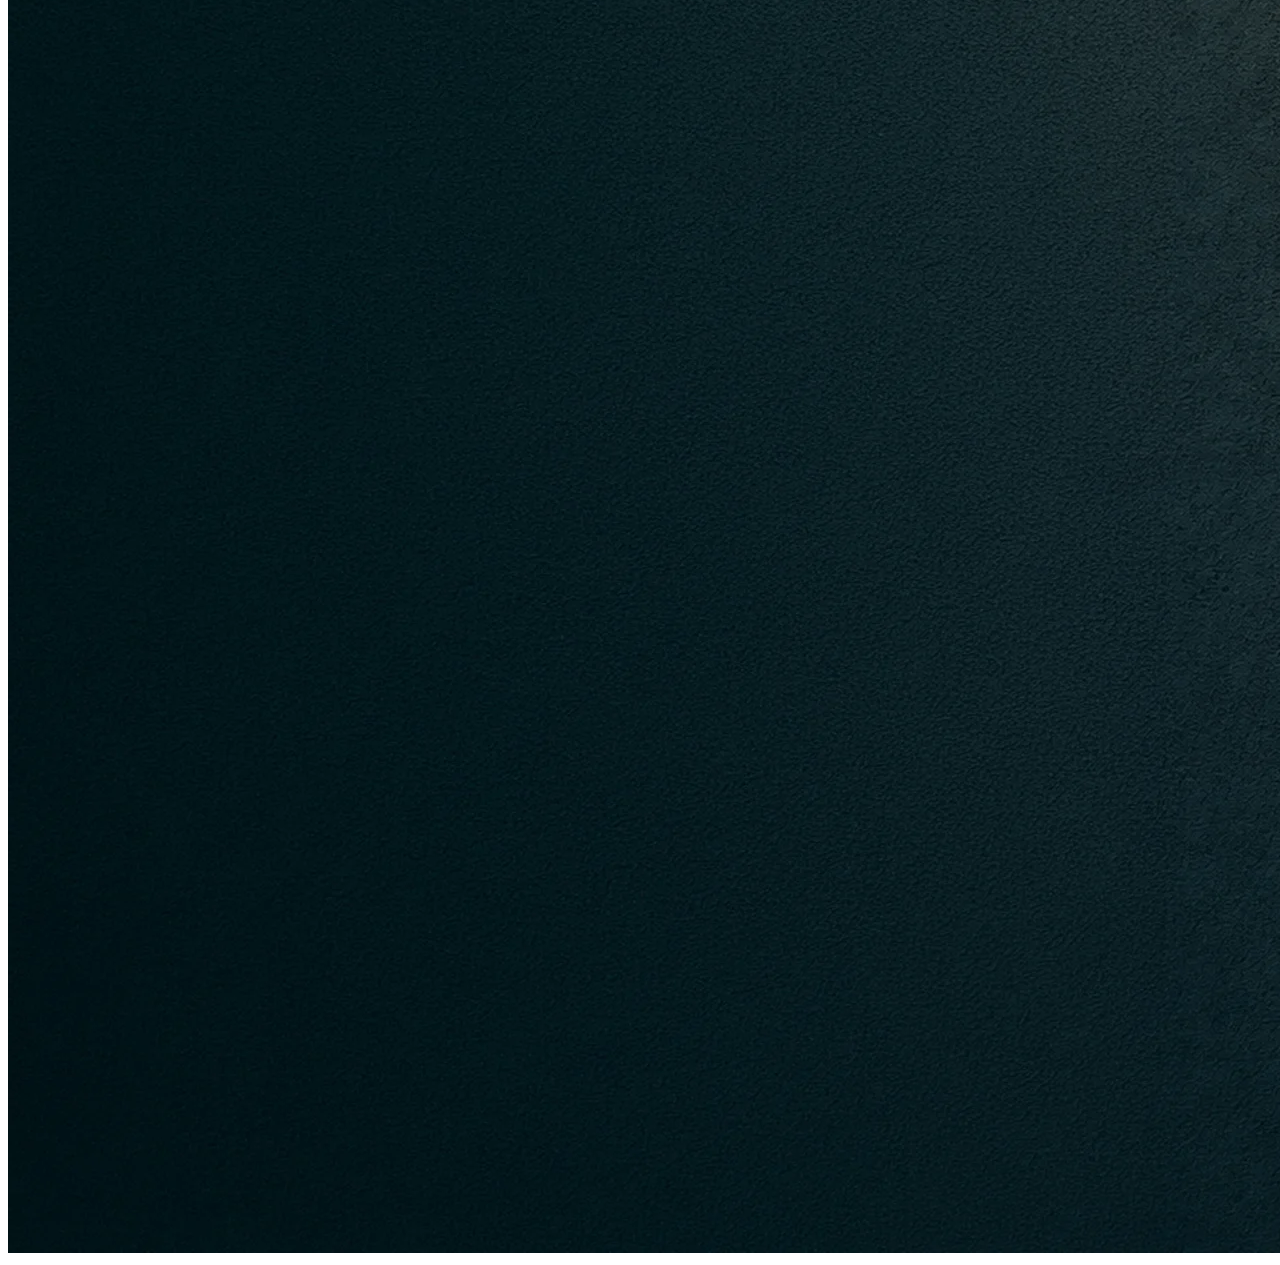
==== commit ebc25515: "Add files via upload" ====
--- a/info.html
+++ b/info.html
@@ -5,7 +5,7 @@
     <!-- TEST
     ウェブリンク
     img/favicon-32x32.svg
-    ?●7 -->
+    ?●8 -->
 
 
 	<meta charset="UTF-8">
@@ -37,11 +37,11 @@
 	<link rel="stylesheet" href="css/cdn/reset.css">
 	<link rel="stylesheet" href="css/cdn/swiper.css">
 
-	<link rel="stylesheet" href="css/style.css?●7">
+	<link rel="stylesheet" href="css/style.css?●8">
 
 	<!-- js -->
-	<script src="js/cdn/jquery.js?●7"></script>
-	<script src="js/cdn/swiper.js?●7"></script>
+	<script src="js/cdn/jquery.js?●8"></script>
+	<script src="js/cdn/swiper.js?●8"></script>
 
     <!-- font -->
     <link
@@ -139,8 +139,8 @@
 	<img class="bg" src="image/all_bg.webp" alt="天蕎かたへい"/>
 
 
-	<script src="js/base.js?●7"></script>
-	<script src="js/swi.js?●7"></script>
+	<script src="js/base.js?●8"></script>
+	<script src="js/swi.js?●8"></script>
 
 </body>
 
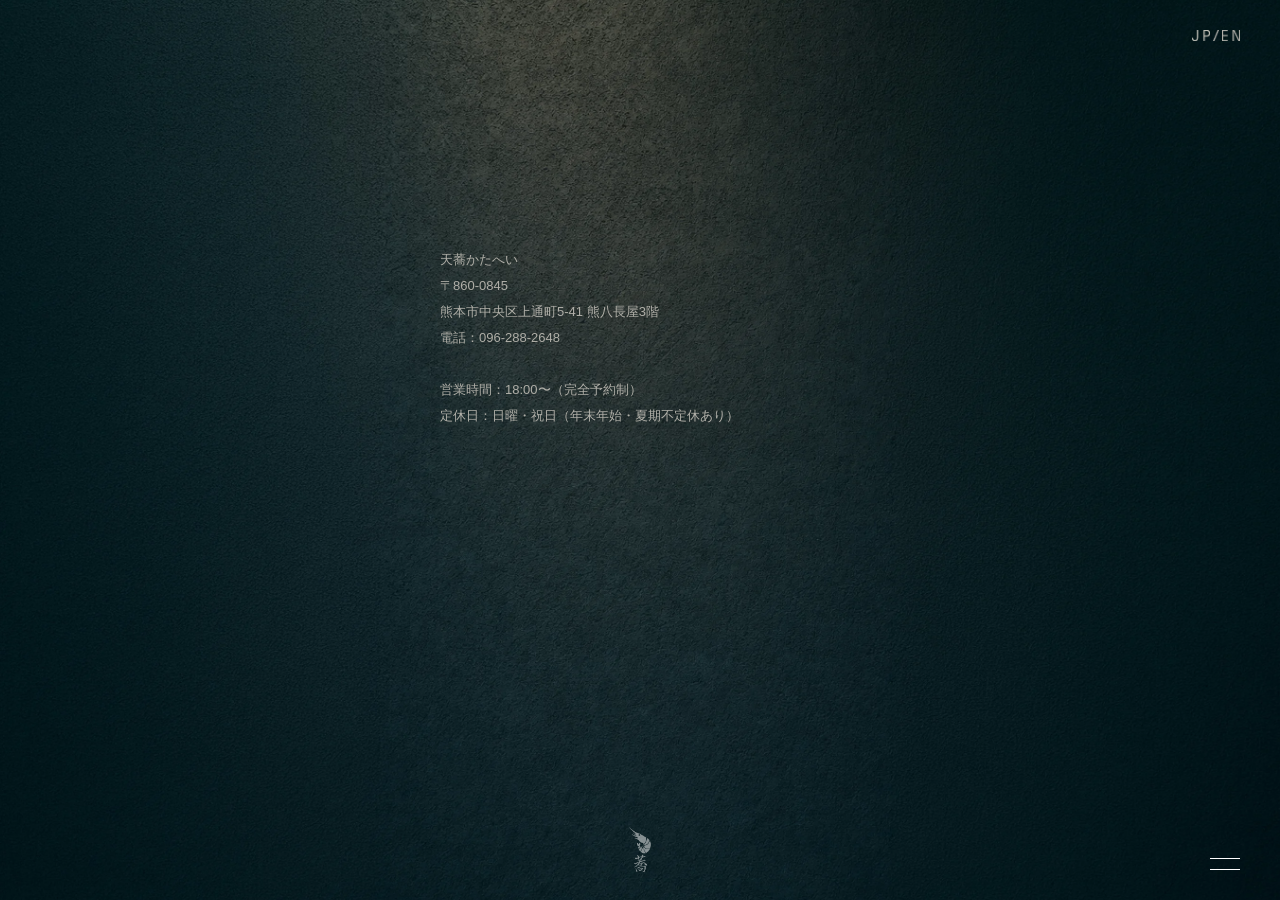
==== commit 0675ca99: "Add files via upload" ====
--- a/info.html
+++ b/info.html
@@ -3,8 +3,9 @@
 
 <head>
     <!-- TEST
-    ウェブリンク
-    img/favicon-32x32.svg
+    https://www.katahei.jp/
+    img/favicon.webp
+	img/ogp.webp
     ?●8 -->
 
 
@@ -16,20 +17,20 @@
 	<meta name="description"
 		content="「天蕎かたへい」は、こだわりの蕎麦と天ぷらを楽しめる、落ち着いた雰囲気のお店です。素材の持ち味を大切にした丁寧な料理と、ゆっくりと食事を楽しめる空間が魅力。蕎麦好きはもちろん、上質な和食を味わいたい方にもおすすめです。
 ">
-	<link rel="canonical" href="ウェブリンク/">
-	<link rel="icon" sizes="192x192" href="img/favicon-32x32.svg" type="image/png">
-	<link rel="shortcut icon" href="img/favicon-32x32.svg" type="image/png">
-	<link rel="apple-touch-icon-precomposed" href="img/apple-touch-icon.svg">
-	<meta name="msapplication-TileImage" content="img/favicon-32x32.svg">
+	<link rel="canonical" href="https://www.katahei.jp//">
+	<link rel="icon" sizes="192x192" href="img/favicon.webp" type="image/png">
+	<link rel="shortcut icon" href="img/favicon.webp" type="image/png">
+	<link rel="apple-touch-icon-precomposed" href="img/favicon.webp">
+	<meta name="msapplication-TileImage" content="img/favicon.webp">
 	<meta name="msapplication-TileColor" content="#595757">
 
-	<meta property="og:url" content="ウェブリンク/">
+	<meta property="og:url" content="https://www.katahei.jp//">
 	<meta property="og:title" content="TEST">
 	<meta property="og:type" content="website">
 	<meta property="og:description"
 		content="「天蕎かたへい」は、こだわりの蕎麦と天ぷらを楽しめる、落ち着いた雰囲気のお店です。素材の持ち味を大切にした丁寧な料理と、ゆっくりと食事を楽しめる空間が魅力。蕎麦好きはもちろん、上質な和食を味わいたい方にもおすすめです。
 ">
-	<meta property="og:image" content="ウェブリンク/img/OGP_img.webp">
+	<meta property="og:image" content="img/ogp.webp">
 	<meta property="og:site_name" content="TEST">
 	<meta property="og:locale" content="ja_JP" />
 
--- a/css/style.css
+++ b/css/style.css
@@ -0,0 +1,515 @@
+:root{
+    --c1: #fff;
+    --c2: #000;
+    --c3: #b0afa8;
+    --fontsize_1: 13px;
+    --fontsize_2: 16px;
+
+    /* ハンバーガーメニューボタン */
+    --box-w: 30px;
+    --box-h: 12px;
+    --line-h: 1px;
+    --x-angle: 0deg;
+    --x-scale: 1;
+    
+}
+
+/* @media screen and (min-width: 768px){
+    :root{
+        
+    }
+} */
+
+/* --------------------------------------- */
+/* --------------------------------------- */
+/* --------------------------------------- */
+
+body{
+    font-family: 'Roboto', 'Noto Sans JP', sans-serif;
+    background: #000;
+    line-height: 2;
+}
+
+main{
+    overflow: hidden;
+    z-index: 1;
+    position: relative;
+}
+
+.pc{display: none;}
+.sp{display: block;}
+
+@media screen and (min-width: 768px){
+    .pc{display: block !important;}
+    .sp{display: none !important;}
+}
+
+/* --------------------------------------- */
+/* bg */
+.bg{
+    width: 101%;
+    height: 101%;
+    position: fixed;
+    top: 50%;
+    left: 50%;
+    transform: translate(-50%,-50%);
+    object-fit: cover;
+    z-index: 0;
+}
+
+/* --------------------------------------- */
+/* menu */
+a.reservation > img{
+    width: auto;
+    height: 15px;
+}
+
+a.reservation > img.home{
+    height: 45px;
+    opacity: .5;
+}
+
+.language-switch > button img,
+.language-switch > span img{
+    width: auto;
+    height: 11px;
+}
+.language-switch > span{
+    margin: 0 3px;
+}
+
+.menu-list a > img{
+    width: auto;
+    height: 11px;
+    position: relative;
+    z-index: 1;
+}
+
+/* --------------------------------------- */
+/* reservation */
+.reservation{
+    position: fixed;
+    left: 50%;
+    transform: translateX(-50%);
+    bottom: 28px;
+
+    display: flex;
+
+    z-index: 100;
+}
+
+/* --------------------------------------- */
+/* ハンバーガーメニューボタン */
+.menu-toggle {
+    position: fixed;
+    right: 15px;
+    bottom: 30px;
+    width: var(--box-w);
+    height: var(--box-h);
+    cursor: pointer;
+    background: none;
+    border: none;
+    padding: 0;
+    display: block;
+
+    z-index: 100;
+}
+
+.menu-toggle .bar {
+    position: absolute;
+    left: 0;
+    width: var(--box-w);
+    height: var(--line-h);
+    background: var(--c1);
+    transform-origin: center;
+    transition: transform 0.45s cubic-bezier(0.65, 0, 0.35, 1);
+}
+
+.menu-toggle .bar:nth-child(1) { top: 0; }
+.menu-toggle .bar:nth-child(2) { bottom: 0; }
+
+/* --------------------------------------- */
+/* ハンバーガーメニューボタン 開閉 */
+.menu-toggle.is-open .bar:nth-child(1) {
+    transform:
+      translateY(calc((var(--box-h) - var(--line-h)) / 2))
+      rotate(var(--x-angle))
+      scaleX(var(--x-scale));
+}
+
+.menu-toggle.is-open .bar:nth-child(2) {
+    transform:
+      translateY(calc(-1 * (var(--box-h) - var(--line-h)) / 2))
+      rotate(calc(-1 * var(--x-angle)))
+      scaleX(var(--x-scale));
+}
+
+/* --------------------------------------- */
+/* ハンバーガーメニューボタン メニュー項目 */
+.menu-list {
+    position: fixed;
+    right: 15px;
+    bottom: 60px;
+    text-align: right;
+    list-style: none;
+    margin: 0;
+    padding: 0;
+    z-index: 2;
+}
+
+.menu-list li {
+    margin-bottom: 26px;
+    opacity: 0;
+    transform: translateY(8px);
+    transition: opacity 0.45s ease, transform 0.45s ease;
+    pointer-events: none;
+}
+
+.menu-list li a {
+    color: var(--c1);
+    text-decoration: none;
+    font-size: var(--fontsize_1);
+    letter-spacing: 1px;
+
+    position: relative;
+    display: inline-block;
+}
+
+/* あああああああああああああああああああああああああああああああああああああああああ */
+/* あああああああああああああああああああああああああああああああああああああああああ */
+/* あああああああああああああああああああああああああああああああああああああああああ */
+/* あああああああああああああああああああああああああああああああああああああああああ */
+/* あああああああああああああああああああああああああああああああああああああああああ */
+/* あああああああああああああああああああああああああああああああああああああああああ */
+
+.menu-list li a::before {
+    content: "";
+    position: absolute;
+    left: -2px;
+    top: 16px;
+    width: 100%;
+    height: 15px;
+    background: #000;
+    opacity: .25;
+    z-index: 0;
+}
+
+.menu-list li a:hover {
+    opacity: 0.6;
+}
+
+/* --------------------------------------- */
+/* ハンバーガーメニューボタン フェードイン */
+.menu-toggle.is-open ~ .menu-list li {
+    opacity: 1;
+    transform: translateY(0);
+    pointer-events: auto;
+}
+
+.menu-toggle.is-open ~ .menu-list li:nth-child(1) { transition-delay: 0.05s; }
+.menu-toggle.is-open ~ .menu-list li:nth-child(2) { transition-delay: 0.10s; }
+.menu-toggle.is-open ~ .menu-list li:nth-child(3) { transition-delay: 0.15s; }
+.menu-toggle.is-open ~ .menu-list li:nth-child(4) { transition-delay: 0.20s; }
+.menu-toggle.is-open ~ .menu-list li:nth-child(5) { transition-delay: 0.25s; }
+.menu-toggle.is-open ~ .menu-list li:nth-child(6) { transition-delay: 0.30s; }
+
+/* --------------------------------------- */
+/* language-switch */
+.language-switch {
+    position: fixed;
+    right: 15px;
+    top: 30px;
+    z-index: 100;
+
+    display: flex;
+    flex-direction: row;
+    justify-content: center;
+    align-items: center;
+}
+
+.language-switch button {
+    color: var(--c1);
+    background: none;
+    border: none;
+    padding: 0;
+    cursor: pointer;
+    display: inline;
+}
+
+.language-switch button,
+.language-switch span{
+    display: flex;
+}
+.en {
+    display: none;
+}
+
+@media screen and (min-width: 768px){
+    .menu-toggle {
+        right: 40px;
+    }
+
+    .menu-list {
+        right: 40px;
+    }
+
+    .language-switch {
+        right: 40px;
+    }
+
+}
+
+/* --------------------------------------- */
+/* fixebox */
+.fixebox{
+    width: 100%;
+    height: 75%;
+    margin: 0 auto;
+    padding: 0;
+
+    position: fixed;
+    top: 50%;
+    left: 50%;
+    transform: translate(-50%,-50%);
+
+    display: flex;
+    align-items: center;
+    justify-content: center;
+
+    overflow-y: auto;
+    &::-webkit-scrollbar {
+        display: none;
+    }
+    scrollbar-width: none;
+    -ms-overflow-style: none;
+
+    z-index: 1;
+}
+
+/*----------------------------------------------------------------------------------*/
+/*----------------------------------------------------------------------------------*/
+/*----------------------------------------------------------------------------------*/
+/* index */
+
+.index.swiper {
+    width: 100%;
+    height: 100%;
+    margin: 0 auto;
+    padding: 0;
+    overflow: inherit;
+
+    position: fixed;
+    top: 50%;
+    left: 50%;
+    transform: translate(-50%,-50%);
+
+    z-index: 1;
+}
+
+.index.swiper .swiper-slide {
+    display: flex;
+    justify-content: center;
+    align-items: center;
+}
+
+.index.swiper .swiper-slide img {
+    width: 100%;
+    height: 100%;
+    object-fit: cover;
+    display: block;
+}
+
+/*----------------------------------------------------------------------------------*/
+/*----------------------------------------------------------------------------------*/
+/*----------------------------------------------------------------------------------*/
+/* message */
+
+.fixebox.message img{
+    width: auto;
+    height: 100%;
+}
+
+/*----------------------------------------------------------------------------------*/
+/*----------------------------------------------------------------------------------*/
+/*----------------------------------------------------------------------------------*/
+/* info */
+
+.fixebox.info{
+    align-items: center !important;
+    justify-content: center !important;
+    flex-direction: column !important;
+}
+
+.fixebox.info > div{
+    width: 90%;
+    max-width: 400px;
+    margin: 0 auto;
+    padding: 0;
+    overflow: hidden;
+
+    color: var(--c3);
+    font-size: var(--fontsize_1);
+}
+
+iframe[src*="www.google.com/maps/embed"] {
+    aspect-ratio: 4 / 2;
+    width: 100%;
+    height: auto;
+}
+
+/*----------------------------------------------------------------------------------*/
+/*----------------------------------------------------------------------------------*/
+/*----------------------------------------------------------------------------------*/
+/* photo */
+
+.photo.swiper {
+    width: 100%;
+    height: auto;
+    margin: 0 auto;
+    padding: 0;
+    overflow: inherit;
+
+    position: fixed;
+    top: 50%;
+    left: 50%;
+    transform: translate(-50%,-50%);
+}
+
+.photo.swiper .swiper-wrapper{
+    width: 100%;
+}
+
+.photo.swiper .swiper-slide {
+    display: flex;
+    justify-content: center;
+    align-items: center;
+    aspect-ratio: 1/1 !important;
+}
+
+.photo.swiper .swiper-slide img {
+    width: 100%;
+    height: 100%;
+    object-fit: cover;
+    display: block;
+}
+
+.arrow{
+    width: 100%;
+    height: auto;
+    margin: 0;
+    padding: 0;
+    position: relative;
+
+    display: flex;
+    align-items: center;
+    justify-content: center;
+    flex-direction: row;
+}
+
+        .arrow .swiper-button-prev,
+        .arrow .swiper-button-next{
+            display: contents;
+
+        }
+
+        .arrow .swiper-button-prev img,
+        .arrow .swiper-button-next img{
+            width: 2.5rem;
+            height: auto;
+        }
+
+        .arrow .swiper-button-prev img{
+            transform: scaleX(-1);
+        }
+
+        .arrow .swiper-button-prev svg,
+        .arrow .swiper-button-next svg{
+            display: none !important;
+        }
+
+        .arrow .swiper-button-disabled {
+            opacity: 0.3;
+            pointer-events: none;
+        }
+
+        .arrow .swiper-button-disabled img{
+            opacity: 0.3;
+        }
+
+@media screen and (min-width: 768px){
+    .photo.swiper {
+        width: 30%;        
+    }
+}
+
+
+/*----------------------------------------------------------------------------------*/
+/*----------------------------------------------------------------------------------*/
+/*----------------------------------------------------------------------------------*/
+/* reserve */
+
+.fixebox.reserve{
+    align-items: center !important;
+    justify-content: center !important;
+    flex-direction: column !important;
+
+    font-size: var(--fontsize_1);
+    color: var(--c3);
+}
+
+.fixebox.reserve .reservebox:nth-child(n + 2){
+    margin-top: 1rem;
+}
+
+.reservebox{
+    width: 90%;
+    max-width: 400px;
+    margin: 0 auto;
+    padding: 1rem;
+    overflow: hidden;
+
+    text-align: center;
+
+    border: 1px solid #b0afa8;
+}
+
+.reservebox > a{
+    display: flex;
+    align-items: center;
+    justify-content: center;
+    position: relative;
+}
+
+.reservebox > a p{font-size: 1.5em;}
+.reservebox.tel > a img{
+    width: 1.25rem;
+    height: auto;
+}
+.reservebox.onl > a img:nth-child(1) {
+    width: auto;
+    height: 1.25rem;
+    margin-bottom: .25rem;
+}
+.reservebox.onl > a img:nth-child(2) {
+    width: 1.5rem;
+    height: auto;
+}
+.reservebox .sbtitle{font-size: .75em;}
+
+.tenmetu{
+    position: absolute;
+    top: 50%;
+    right: 7.5%;
+    transform: translateY(-50%);
+    animation-name: smooth-fadein-out;
+    animation-duration: 1.5s;
+    animation-timing-function: ease;
+    animation-delay: 0s;
+    animation-iteration-count: infinite;
+    animation-direction: alternate;
+}
+
+@keyframes smooth-fadein-out {
+  0% {opacity: 0;}
+  100% {opacity: 1;}
+}
